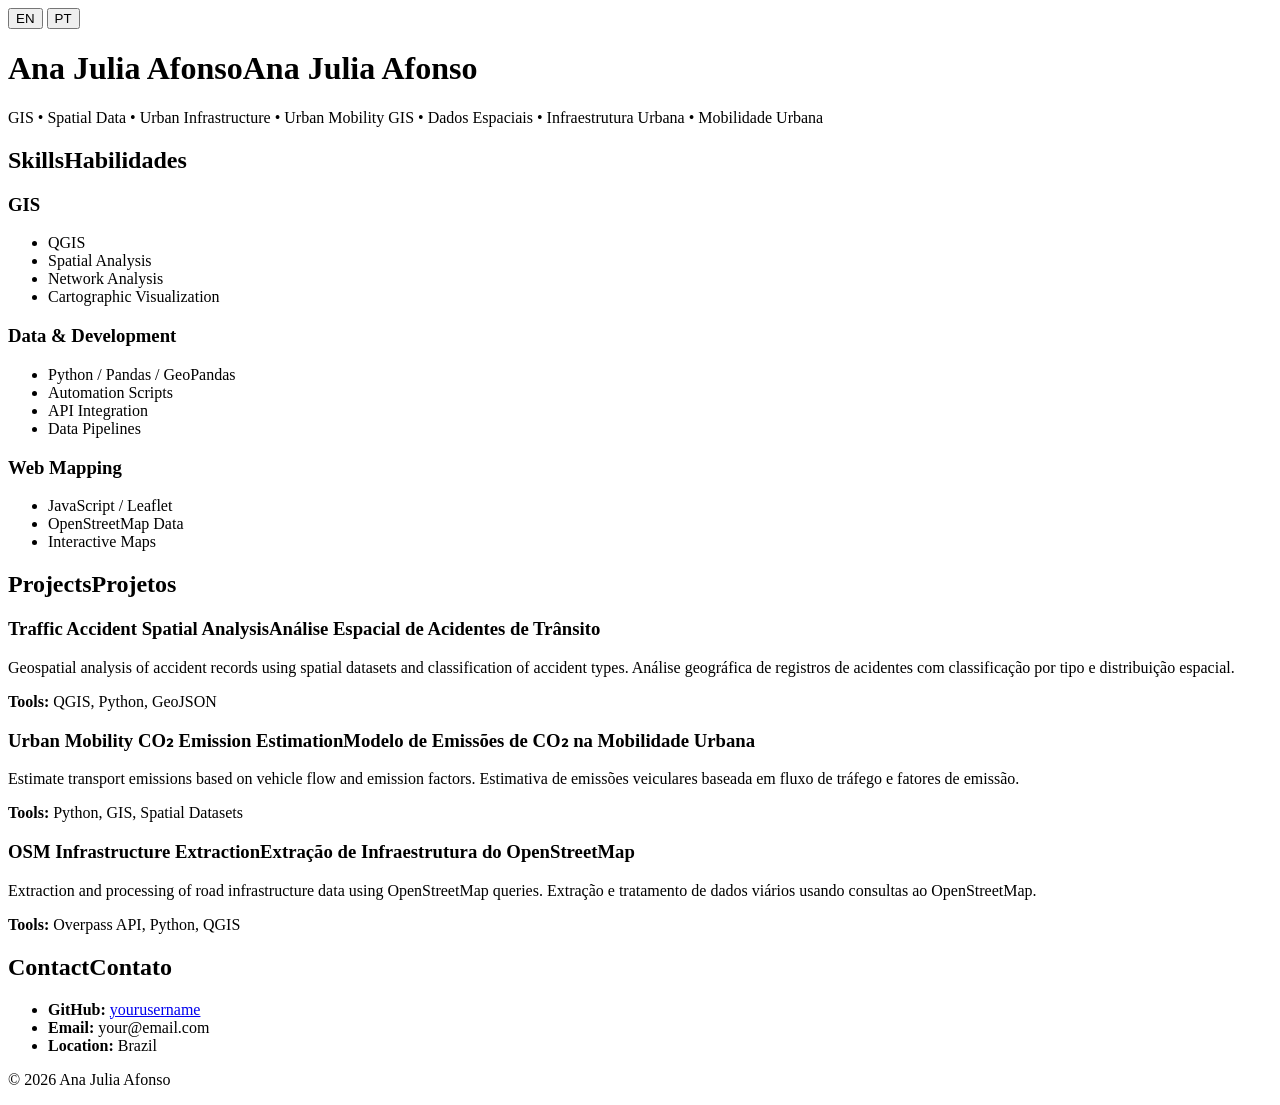
==== index.html @ 04ea4dcf "Update index.html" ====
<!DOCTYPE html>
<html lang="pt">
<head>
<meta charset="UTF-8">
<meta name="viewport" content="width=device-width, initial-scale=1.0">
<title>Ana Julia Afonso | Portfolio de Projetos</title>
<link rel="stylesheet" href="style.css">
</head>
<body>

<header>
  <div class="lang-switch">
    <button onclick="setLang('en')">EN</button>
    <button onclick="setLang('pt')">PT</button>
  </div>
  <h1><span data-lang="en">Ana Julia Afonso</span><span data-lang="pt">Ana Julia Afonso</span></h1>
  <p>
    <span data-lang="en">GIS • Spatial Data • Urban Infrastructure • Urban Mobility</span>
    <span data-lang="pt">GIS • Dados Espaciais • Infraestrutura Urbana • Mobilidade Urbana</span>
  </p>
</header>

<main>
  <section id="skills">
    <h2><span data-lang="en">Skills</span><span data-lang="pt">Habilidades</span></h2>
    <div class="skill-columns">
      <div>
        <h3>GIS</h3>
        <ul>
          <li>QGIS</li>
          <li>Spatial Analysis</li>
          <li>Network Analysis</li>
          <li>Cartographic Visualization</li>
        </ul>
      </div>
      <div>
        <h3>Data & Development</h3>
        <ul>
          <li>Python / Pandas / GeoPandas</li>
          <li>Automation Scripts</li>
          <li>API Integration</li>
          <li>Data Pipelines</li>
        </ul>
      </div>
      <div>
        <h3>Web Mapping</h3>
        <ul>
          <li>JavaScript / Leaflet</li>
          <li>OpenStreetMap Data</li>
          <li>Interactive Maps</li>
        </ul>
      </div>
    </div>
  </section>

  <section id="projects">
    <h2><span data-lang="en">Projects</span><span data-lang="pt">Projetos</span></h2>

    <div class="project">
      <h3><span data-lang="en">Traffic Accident Spatial Analysis</span><span data-lang="pt">Análise Espacial de Acidentes de Trânsito</span></h3>
      <p>
        <span data-lang="en">Geospatial analysis of accident records using spatial datasets and classification of accident types.</span>
        <span data-lang="pt">Análise geográfica de registros de acidentes com classificação por tipo e distribuição espacial.</span>
      </p>
      <p><strong>Tools:</strong> QGIS, Python, GeoJSON</p>
    </div>

    <div class="project">
      <h3><span data-lang="en">Urban Mobility CO₂ Emission Estimation</span><span data-lang="pt">Modelo de Emissões de CO₂ na Mobilidade Urbana</span></h3>
      <p>
        <span data-lang="en">Estimate transport emissions based on vehicle flow and emission factors.</span>
        <span data-lang="pt">Estimativa de emissões veiculares baseada em fluxo de tráfego e fatores de emissão.</span>
      </p>
      <p><strong>Tools:</strong> Python, GIS, Spatial Datasets</p>
    </div>

    <div class="project">
      <h3><span data-lang="en">OSM Infrastructure Extraction</span><span data-lang="pt">Extração de Infraestrutura do OpenStreetMap</span></h3>
      <p>
        <span data-lang="en">Extraction and processing of road infrastructure data using OpenStreetMap queries.</span>
        <span data-lang="pt">Extração e tratamento de dados viários usando consultas ao OpenStreetMap.</span>
      </p>
      <p><strong>Tools:</strong> Overpass API, Python, QGIS</p>
    </div>
  </section>

  <section id="contact">
    <h2><span data-lang="en">Contact</span><span data-lang="pt">Contato</span></h2>
    <ul>
      <li><strong>GitHub:</strong> <a href="https://github.com/yourusername" target="_blank">yourusername</a></li>
      <li><strong>Email:</strong> your@email.com</li>
      <li><strong>Location:</strong> Brazil</li>
    </ul>
  </section>
</main>

<footer>
  <p>&copy; 2026 Ana Julia Afonso</p>
</footer>

<script src="script.js"></script>
</body>
</html>
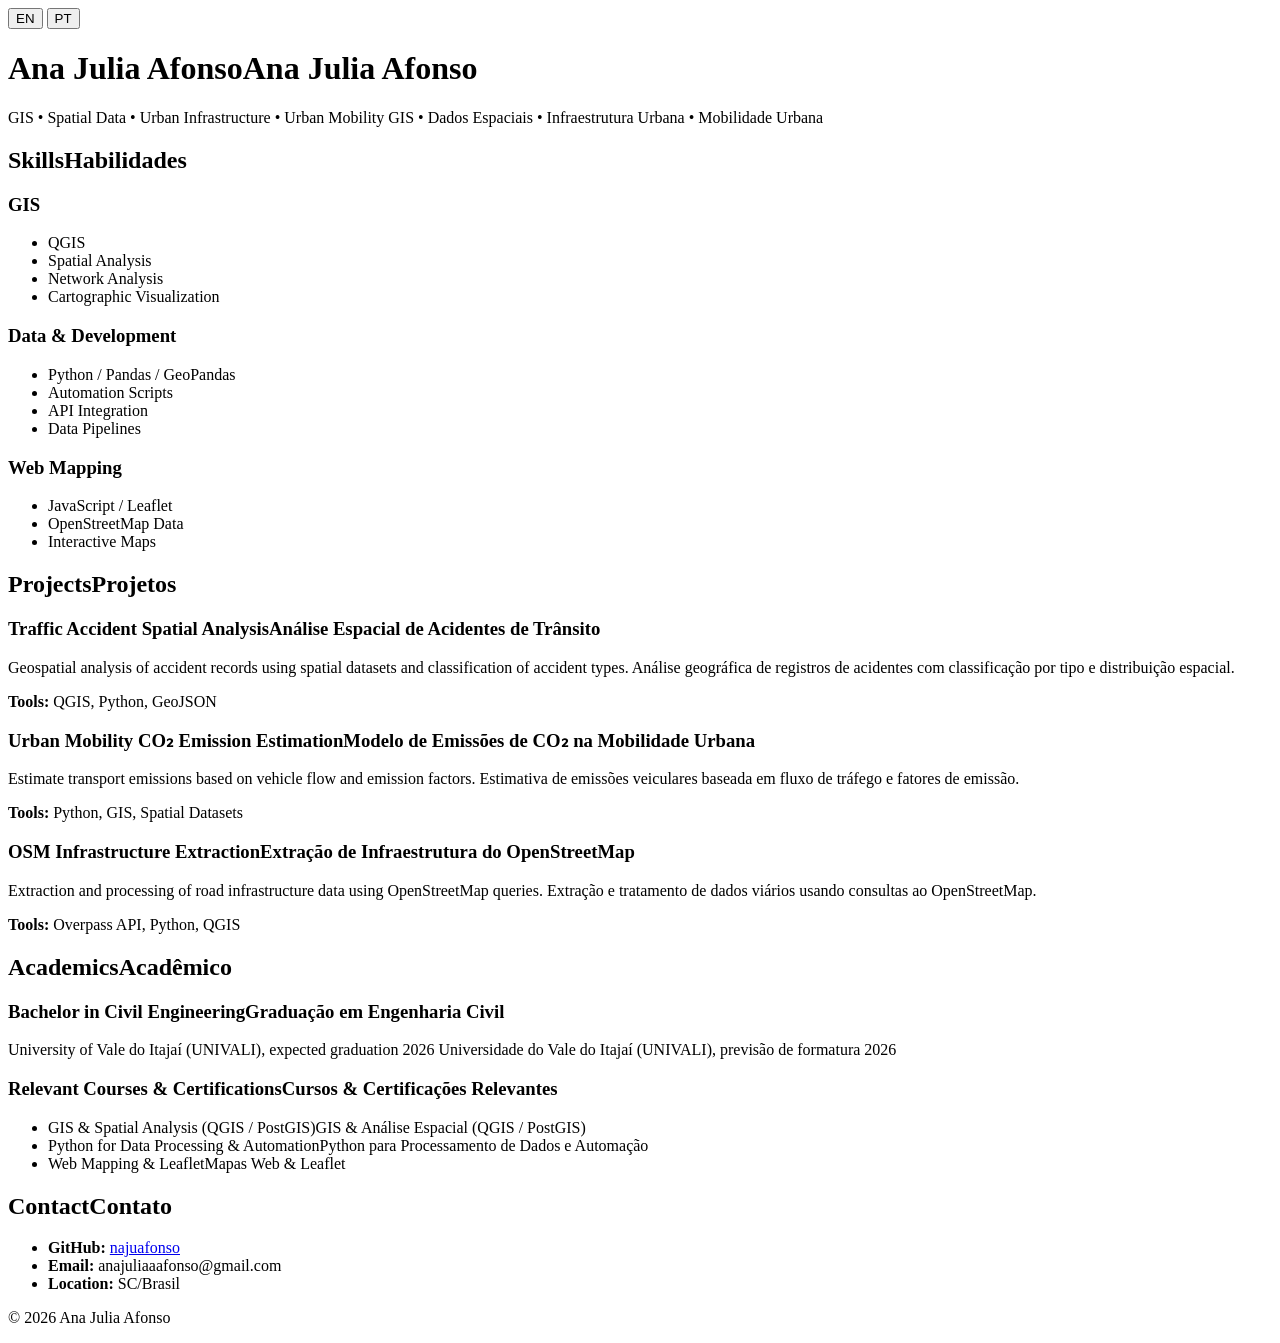
==== commit 565686d7: "Update index.html" ====
--- a/index.html
+++ b/index.html
@@ -83,13 +83,34 @@
       <p><strong>Tools:</strong> Overpass API, Python, QGIS</p>
     </div>
   </section>
+  
+<section id="academics">
+  <h2><span data-lang="en">Academics</span><span data-lang="pt">Acadêmico</span></h2>
 
+  <div class="academic-item">
+    <h3><span data-lang="en">Bachelor in Civil Engineering</span><span data-lang="pt">Graduação em Engenharia Civil</span></h3>
+    <p>
+      <span data-lang="en">University of Vale do Itajaí (UNIVALI), expected graduation 2026</span>
+      <span data-lang="pt">Universidade do Vale do Itajaí (UNIVALI), previsão de formatura 2026</span>
+    </p>
+  </div>
+
+  <div class="academic-item">
+    <h3><span data-lang="en">Relevant Courses & Certifications</span><span data-lang="pt">Cursos & Certificações Relevantes</span></h3>
+    <ul>
+      <li><span data-lang="en">GIS & Spatial Analysis (QGIS / PostGIS)</span><span data-lang="pt">GIS & Análise Espacial (QGIS / PostGIS)</span></li>
+      <li><span data-lang="en">Python for Data Processing & Automation</span><span data-lang="pt">Python para Processamento de Dados e Automação</span></li>
+      <li><span data-lang="en">Web Mapping & Leaflet</span><span data-lang="pt">Mapas Web & Leaflet</span></li>
+    </ul>
+  </div>
+</section>
+  
   <section id="contact">
     <h2><span data-lang="en">Contact</span><span data-lang="pt">Contato</span></h2>
     <ul>
-      <li><strong>GitHub:</strong> <a href="https://github.com/yourusername" target="_blank">yourusername</a></li>
-      <li><strong>Email:</strong> your@email.com</li>
-      <li><strong>Location:</strong> Brazil</li>
+      <li><strong>GitHub:</strong> <a href="https://github.com/yourusername" target="_blank">najuafonso</a></li>
+      <li><strong>Email:</strong> anajuliaaafonso@gmail.com</li>
+      <li><strong>Location:</strong> SC/Brasil</li>
     </ul>
   </section>
 </main>
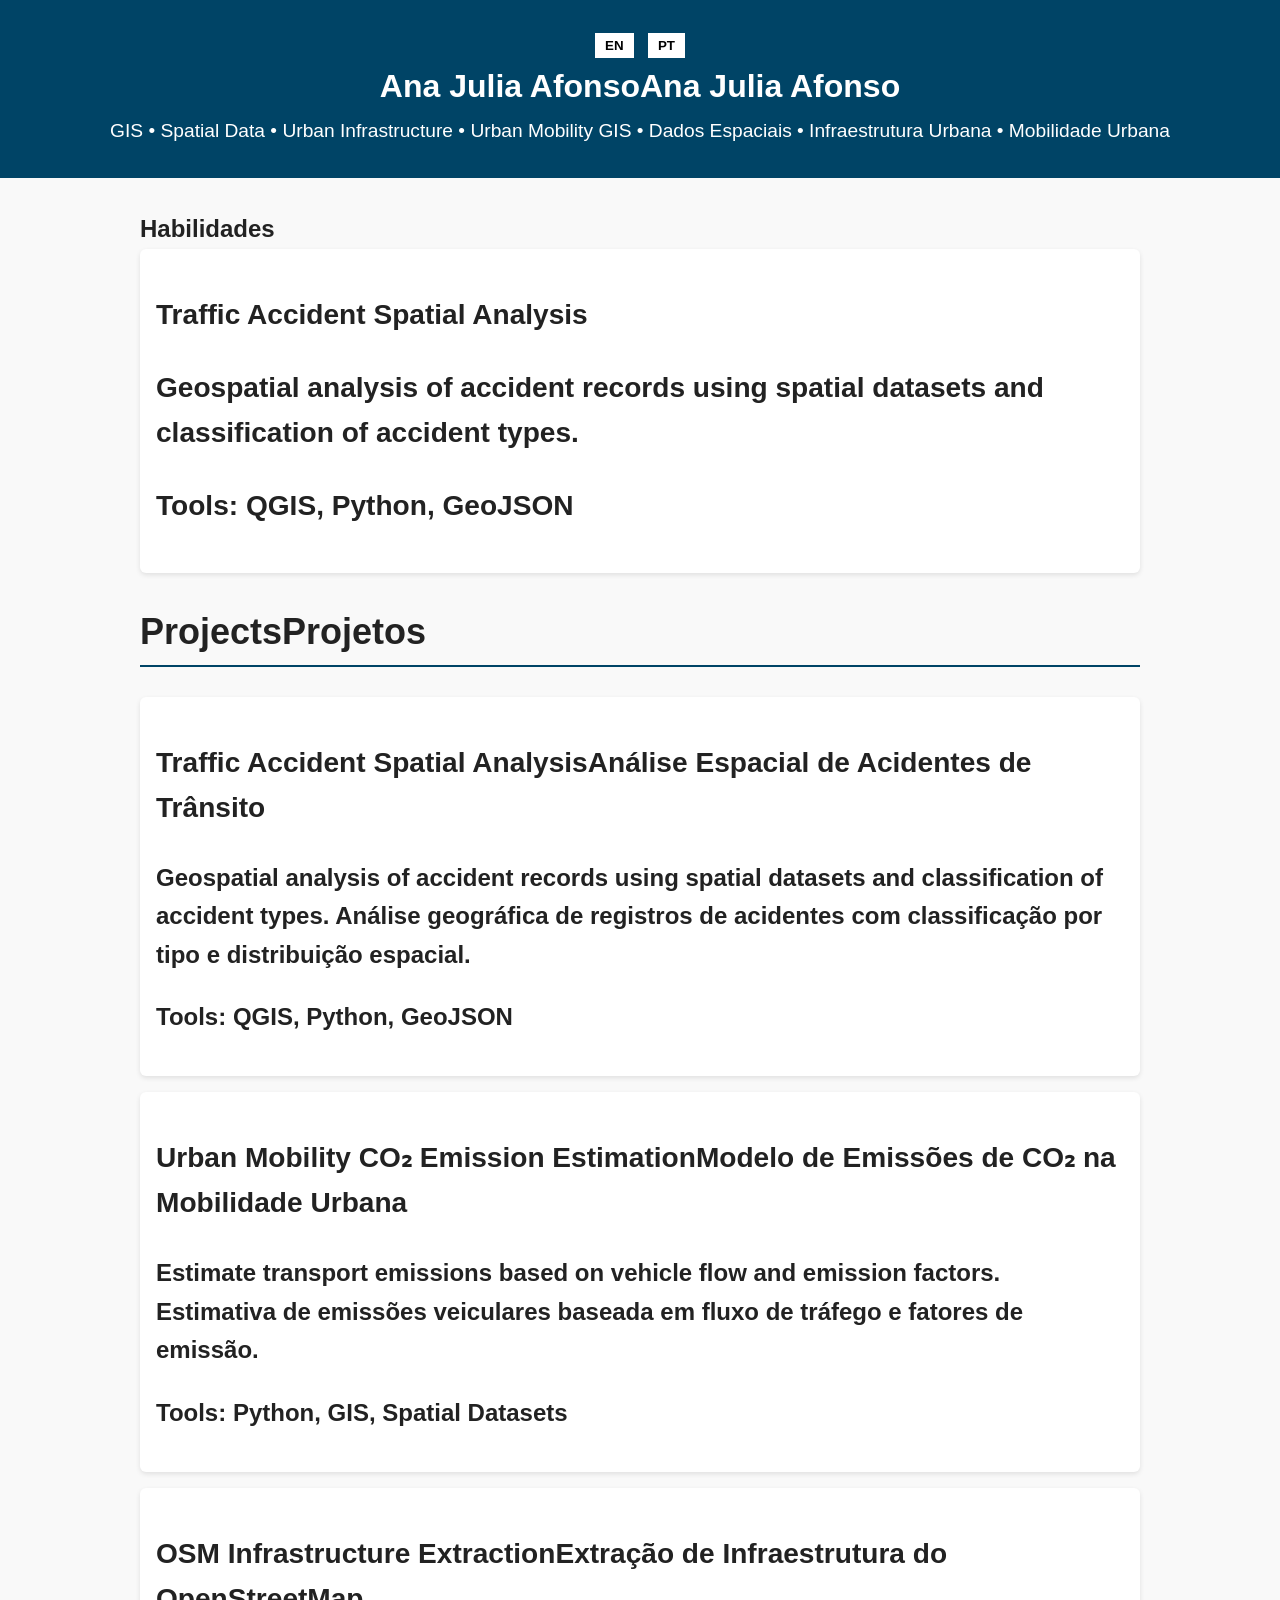
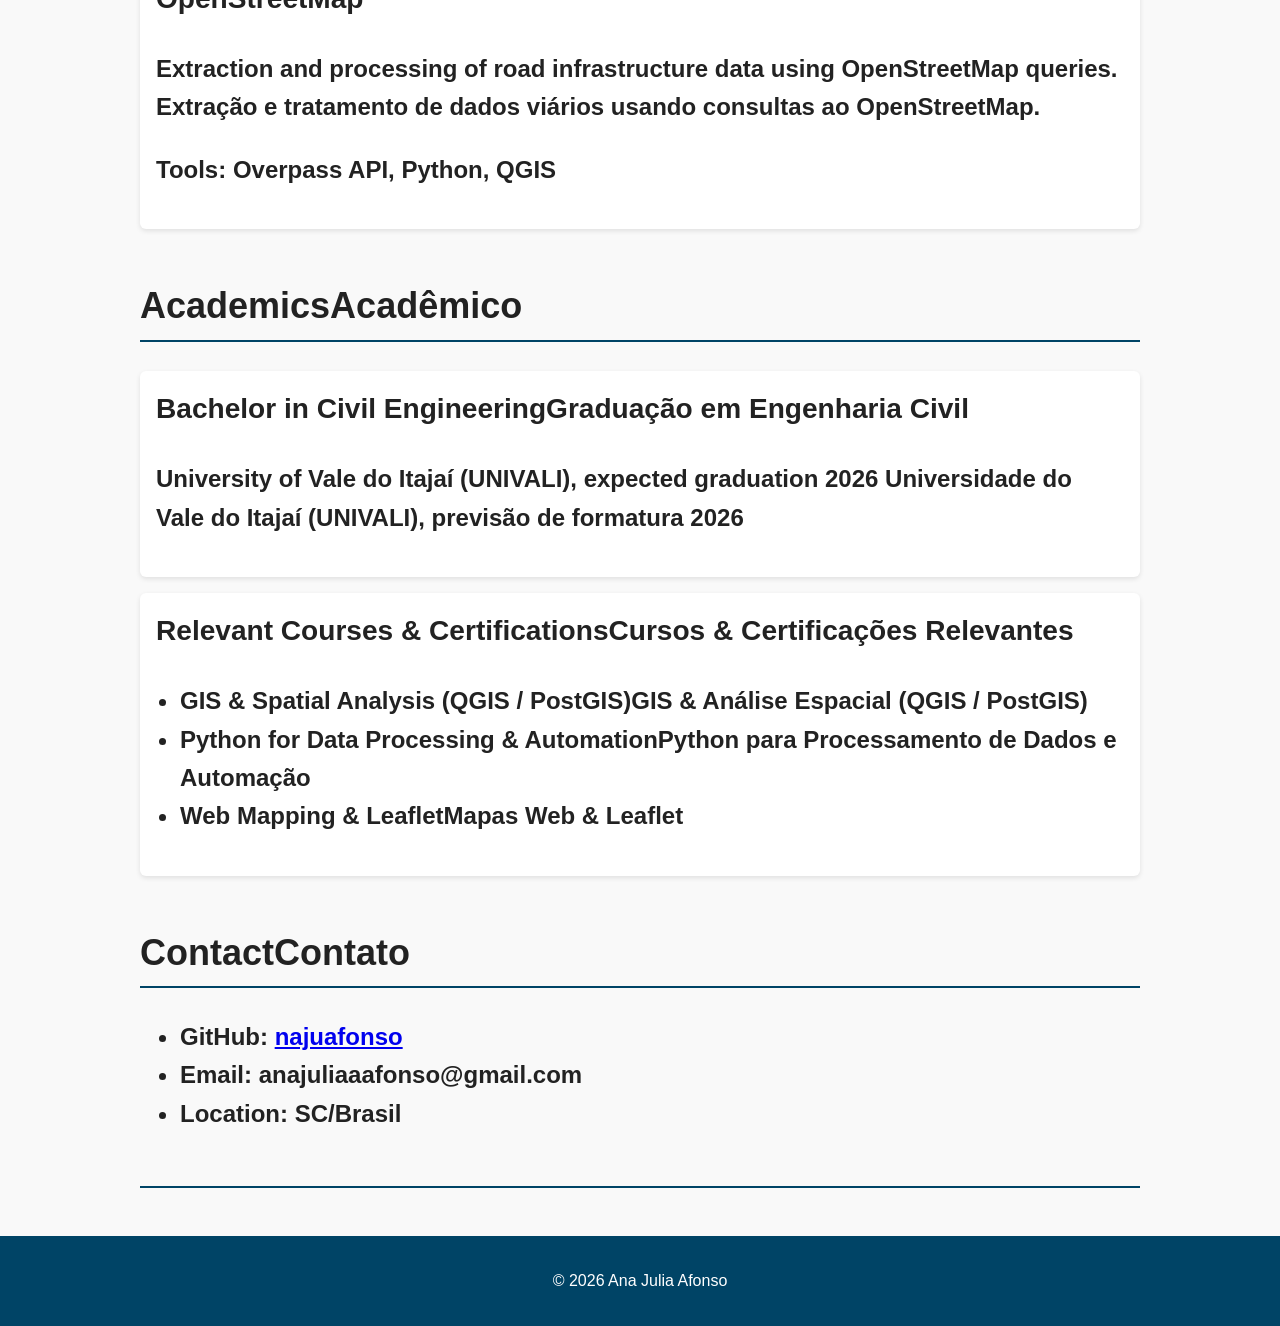
==== commit e31a1ad1: "Update index.html" ====
--- a/index.html
+++ b/index.html
@@ -22,37 +22,16 @@
 
 <main>
   <section id="skills">
-    <h2><span data-lang="en">Skills</span><span data-lang="pt">Habilidades</span></h2>
-    <div class="skill-columns">
-      <div>
-        <h3>GIS</h3>
-        <ul>
-          <li>QGIS</li>
-          <li>Spatial Analysis</li>
-          <li>Network Analysis</li>
-          <li>Cartographic Visualization</li>
-        </ul>
-      </div>
-      <div>
-        <h3>Data & Development</h3>
-        <ul>
-          <li>Python / Pandas / GeoPandas</li>
-          <li>Automation Scripts</li>
-          <li>API Integration</li>
-          <li>Data Pipelines</li>
-        </ul>
-      </div>
-      <div>
-        <h3>Web Mapping</h3>
-        <ul>
-          <li>JavaScript / Leaflet</li>
-          <li>OpenStreetMap Data</li>
-          <li>Interactive Maps</li>
-        </ul>
-      </div>
+    <h2><span data-lang="en">Habilidades </span>
+
+    <div class="project">
+      <h3><span data-lang="en">Traffic Accident Spatial Analysis</span><h3>
+      <p>
+        <span data-lang="en">Geospatial analysis of accident records using spatial datasets and classification of accident types.</span>
+      </p>
+      <p><strong>Tools:</strong> QGIS, Python, GeoJSON</p>
     </div>
-  </section>
-
+        
   <section id="projects">
     <h2><span data-lang="en">Projects</span><span data-lang="pt">Projetos</span></h2>
 
--- a/style.css
+++ b/style.css
@@ -0,0 +1,98 @@
+body {
+  font-family: Arial, sans-serif;
+  line-height: 1.6;
+  margin: 0;
+  padding: 0;
+  color: #222;
+  background: #f9f9f9;
+}
+
+header {
+  background: #004466;
+  color: #fff;
+  padding: 2rem;
+  text-align: center;
+}
+
+header h1 {
+  margin: 0.2rem 0;
+  font-size: 2rem;
+}
+
+header p {
+  margin: 0;
+  font-size: 1.2rem;
+}
+
+.lang-switch button {
+  margin: 0 5px;
+  padding: 5px 10px;
+  background: #fff;
+  border: none;
+  cursor: pointer;
+  font-weight: bold;
+}
+
+.lang-switch button:hover {
+  background: #ddd;
+}
+
+main {
+  max-width: 1000px;
+  margin: 2rem auto;
+  padding: 0 1rem;
+}
+
+section {
+  margin-bottom: 3rem;
+}
+
+h2 {
+  border-bottom: 2px solid #004466;
+  padding-bottom: 0.3rem;
+}
+
+.skill-columns {
+  display: flex;
+  flex-wrap: wrap;
+  gap: 2rem;
+}
+
+.skill-columns div {
+  flex: 1 1 250px;
+  background: #fff;
+  padding: 1rem;
+  border-radius: 6px;
+  box-shadow: 0 2px 5px rgba(0,0,0,0.1);
+}
+
+.project {
+  background: #fff;
+  padding: 1rem;
+  margin-bottom: 1rem;
+  border-radius: 6px;
+  box-shadow: 0 2px 5px rgba(0,0,0,0.1);
+}
+
+footer {
+  background: #004466;
+  color: #fff;
+  text-align: center;
+  padding: 1rem 0;
+}
+.academic-item {
+  background: #fff;
+  padding: 1rem;
+  margin-bottom: 1rem;
+  border-radius: 6px;
+  box-shadow: 0 2px 5px rgba(0,0,0,0.1);
+}
+
+.academic-item h3 {
+  margin-top: 0;
+}
+
+.academic-item ul {
+  list-style-type: disc;
+  padding-left: 1.5rem;
+}
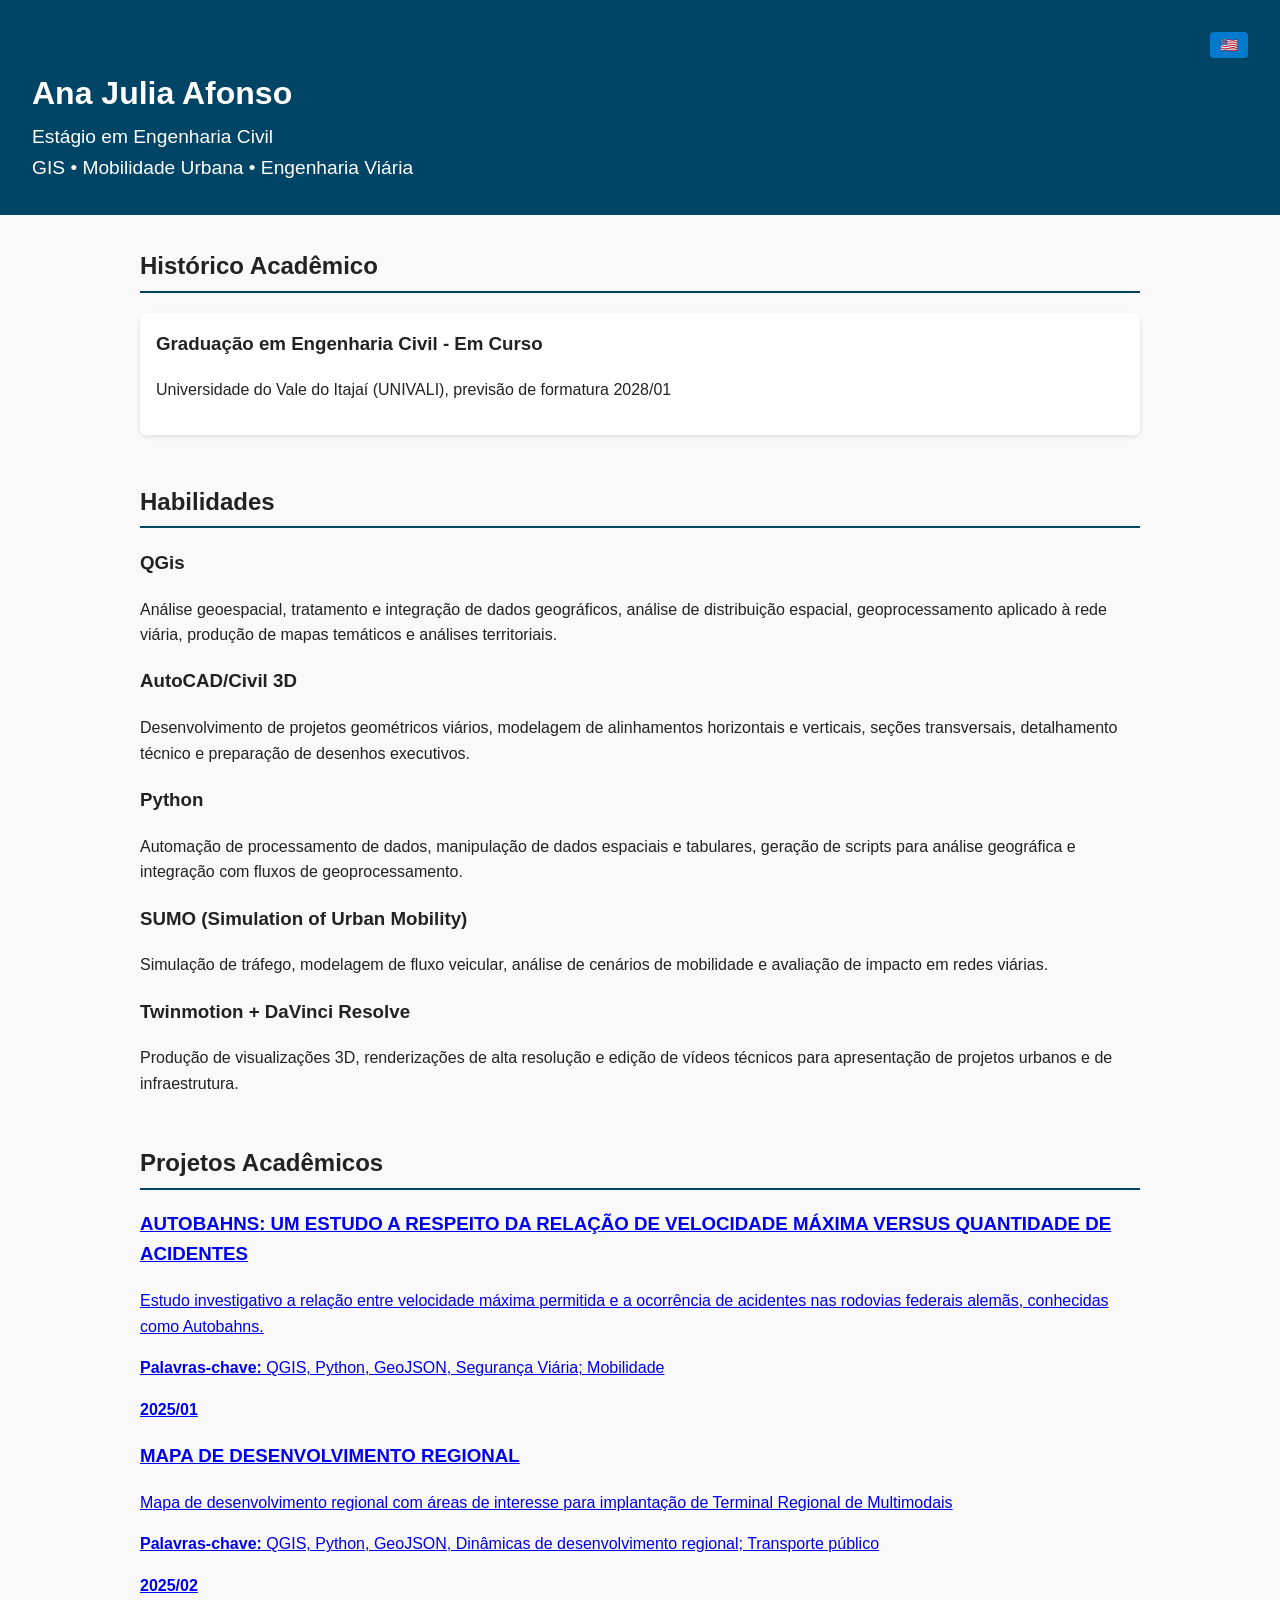
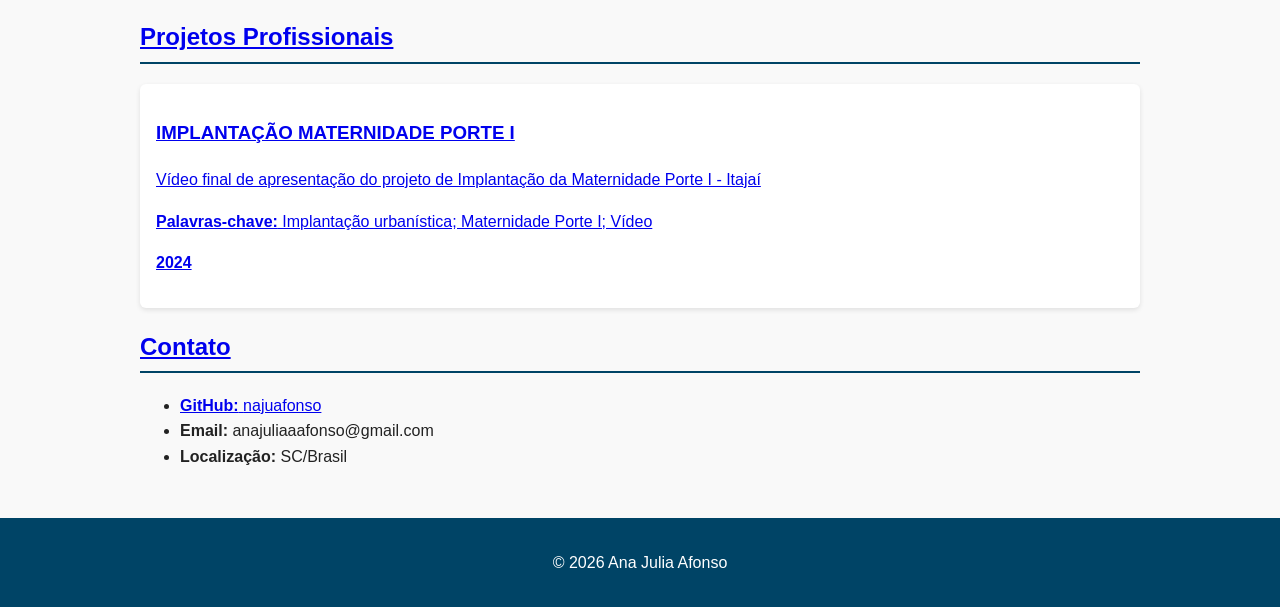
==== commit 7c3c2b92: "Fix project div class names in index.html" ====
--- a/index.html
+++ b/index.html
@@ -10,86 +10,74 @@
 
 <header>
   <div class="lang-switch">
-    <button onclick="setLang('en')">EN</button>
-    <button onclick="setLang('pt')">PT</button>
+    <a href="en.html">🇺🇸</a>
   </div>
-  <h1><span data-lang="en">Ana Julia Afonso</span><span data-lang="pt">Ana Julia Afonso</span></h1>
-  <p>
-    <span data-lang="en">GIS • Spatial Data • Urban Infrastructure • Urban Mobility</span>
-    <span data-lang="pt">GIS • Dados Espaciais • Infraestrutura Urbana • Mobilidade Urbana</span>
-  </p>
+  <h1>Ana Julia Afonso</h1>
+  <p>Estágio em Engenharia Civil</p>
+  <p>GIS • Mobilidade Urbana • Engenharia Viária</p>
 </header>
 
 <main>
+  <section id="academics">
+    <h2>Histórico Acadêmico</h2>
+    <div class="academic-item">
+      <h3>Graduação em Engenharia Civil - Em Curso</h3>
+      <p>Universidade do Vale do Itajaí (UNIVALI), previsão de formatura 2028/01</p>
+    </div>
+  </section>
+
   <section id="skills">
-    <h2><span data-lang="en">Habilidades </span>
+    <h2>Habilidades</h2>
+    <div class="skills">
+      <h3>QGis</h3>
+      <p>Análise geoespacial, tratamento e integração de dados geográficos, análise de distribuição espacial, geoprocessamento aplicado à rede viária, produção de mapas temáticos e análises territoriais.</p>
+      <h3>AutoCAD/Civil 3D</h3>
+      <p>Desenvolvimento de projetos geométricos viários, modelagem de alinhamentos horizontais e verticais, seções transversais, detalhamento técnico e preparação de desenhos executivos.</p>
+      <h3>Python</h3>
+      <p>Automação de processamento de dados, manipulação de dados espaciais e tabulares, geração de scripts para análise geográfica e integração com fluxos de geoprocessamento.</p>
+      <h3>SUMO (Simulation of Urban Mobility)</h3>
+      <p>Simulação de tráfego, modelagem de fluxo veicular, análise de cenários de mobilidade e avaliação de impacto em redes viárias.</p>
+      <h3>Twinmotion + DaVinci Resolve</h3>
+      <p>Produção de visualizações 3D, renderizações de alta resolução e edição de vídeos técnicos para apresentação de projetos urbanos e de infraestrutura.</p>
+    </div>
+  </section>
 
+  <section id="projects">
+    <h2>Projetos Acadêmicos</h2>
+
+<a href="autobahns_estudo.pdf" target="_blank">
+  <div class="projects">
+    <h3>AUTOBAHNS: UM ESTUDO A RESPEITO DA RELAÇÃO DE VELOCIDADE MÁXIMA VERSUS QUANTIDADE DE ACIDENTES</h3>
+    <p>Estudo investigativo a relação entre velocidade máxima permitida e a ocorrência de acidentes nas rodovias federais alemãs, conhecidas como Autobahns.</p>
+    <p><strong>Palavras-chave:</strong> QGIS, Python, GeoJSON, Segurança Viária; Mobilidade</p>
+    <p><strong>2025/01</strong></p>
+  </div>
+</a>
+    
+<a href="desenvolvimento_regional.pdf" target="_blank">
+    <div class="projects">
+      <h3>MAPA DE DESENVOLVIMENTO REGIONAL</h3>
+      <p>Mapa de desenvolvimento regional com áreas de interesse para implantação de Terminal Regional de Multimodais</p>
+      <p><strong>Palavras-chave:</strong> QGIS, Python, GeoJSON, Dinâmicas de desenvolvimento regional; Transporte público</p>
+      <p><strong>2025/02</strong></p>
+    </div>
+    
+    <section id="projects">
+    <h2>Projetos Profissionais</h2>
+<a href="https://youtu.be/bIXliyqEXes" target="_blank">
     <div class="project">
-      <h3><span data-lang="en">Traffic Accident Spatial Analysis</span><h3>
-      <p>
-        <span data-lang="en">Geospatial analysis of accident records using spatial datasets and classification of accident types.</span>
-      </p>
-      <p><strong>Tools:</strong> QGIS, Python, GeoJSON</p>
-    </div>
-        
-  <section id="projects">
-    <h2><span data-lang="en">Projects</span><span data-lang="pt">Projetos</span></h2>
-
-    <div class="project">
-      <h3><span data-lang="en">Traffic Accident Spatial Analysis</span><span data-lang="pt">Análise Espacial de Acidentes de Trânsito</span></h3>
-      <p>
-        <span data-lang="en">Geospatial analysis of accident records using spatial datasets and classification of accident types.</span>
-        <span data-lang="pt">Análise geográfica de registros de acidentes com classificação por tipo e distribuição espacial.</span>
-      </p>
-      <p><strong>Tools:</strong> QGIS, Python, GeoJSON</p>
+      <h3>IMPLANTAÇÃO MATERNIDADE PORTE I</h3>
+      <p>Vídeo final de apresentação do projeto de Implantação da Maternidade Porte I - Itajaí</p>
+      <p><strong>Palavras-chave:</strong> Implantação urbanística; Maternidade Porte I; Vídeo</p>
+      <p><strong>2024</strong></p>
     </div>
 
-    <div class="project">
-      <h3><span data-lang="en">Urban Mobility CO₂ Emission Estimation</span><span data-lang="pt">Modelo de Emissões de CO₂ na Mobilidade Urbana</span></h3>
-      <p>
-        <span data-lang="en">Estimate transport emissions based on vehicle flow and emission factors.</span>
-        <span data-lang="pt">Estimativa de emissões veiculares baseada em fluxo de tráfego e fatores de emissão.</span>
-      </p>
-      <p><strong>Tools:</strong> Python, GIS, Spatial Datasets</p>
-    </div>
-
-    <div class="project">
-      <h3><span data-lang="en">OSM Infrastructure Extraction</span><span data-lang="pt">Extração de Infraestrutura do OpenStreetMap</span></h3>
-      <p>
-        <span data-lang="en">Extraction and processing of road infrastructure data using OpenStreetMap queries.</span>
-        <span data-lang="pt">Extração e tratamento de dados viários usando consultas ao OpenStreetMap.</span>
-      </p>
-      <p><strong>Tools:</strong> Overpass API, Python, QGIS</p>
-    </div>
-  </section>
-  
-<section id="academics">
-  <h2><span data-lang="en">Academics</span><span data-lang="pt">Acadêmico</span></h2>
-
-  <div class="academic-item">
-    <h3><span data-lang="en">Bachelor in Civil Engineering</span><span data-lang="pt">Graduação em Engenharia Civil</span></h3>
-    <p>
-      <span data-lang="en">University of Vale do Itajaí (UNIVALI), expected graduation 2026</span>
-      <span data-lang="pt">Universidade do Vale do Itajaí (UNIVALI), previsão de formatura 2026</span>
-    </p>
-  </div>
-
-  <div class="academic-item">
-    <h3><span data-lang="en">Relevant Courses & Certifications</span><span data-lang="pt">Cursos & Certificações Relevantes</span></h3>
+  <section id="contact">
+    <h2>Contato</h2>
     <ul>
-      <li><span data-lang="en">GIS & Spatial Analysis (QGIS / PostGIS)</span><span data-lang="pt">GIS & Análise Espacial (QGIS / PostGIS)</span></li>
-      <li><span data-lang="en">Python for Data Processing & Automation</span><span data-lang="pt">Python para Processamento de Dados e Automação</span></li>
-      <li><span data-lang="en">Web Mapping & Leaflet</span><span data-lang="pt">Mapas Web & Leaflet</span></li>
-    </ul>
-  </div>
-</section>
-  
-  <section id="contact">
-    <h2><span data-lang="en">Contact</span><span data-lang="pt">Contato</span></h2>
-    <ul>
-      <li><strong>GitHub:</strong> <a href="https://github.com/yourusername" target="_blank">najuafonso</a></li>
+      <li><strong>GitHub:</strong> <a href="https://github.com/najuafonso" target="_blank">najuafonso</a></li>
       <li><strong>Email:</strong> anajuliaaafonso@gmail.com</li>
-      <li><strong>Location:</strong> SC/Brasil</li>
+      <li><strong>Localização:</strong> SC/Brasil</li>
     </ul>
   </section>
 </main>
@@ -98,6 +86,5 @@
   <p>&copy; 2026 Ana Julia Afonso</p>
 </footer>
 
-<script src="script.js"></script>
 </body>
 </html>
--- a/style.css
+++ b/style.css
@@ -11,7 +11,7 @@
   background: #004466;
   color: #fff;
   padding: 2rem;
-  text-align: center;
+  text-align: left;
 }
 
 header h1 {
@@ -96,3 +96,21 @@
   list-style-type: disc;
   padding-left: 1.5rem;
 }
+
+.lang-switch {
+  text-align: right;
+  margin-bottom: 10px;
+}
+
+.lang-switch a {
+  text-decoration: none;
+  padding: 5px 10px;
+  background-color: #007ACC;
+  color: white;
+  border-radius: 4px;
+  font-size: 0.9rem;
+}
+
+.lang-switch a:hover {
+  background-color: #005A99;
+}
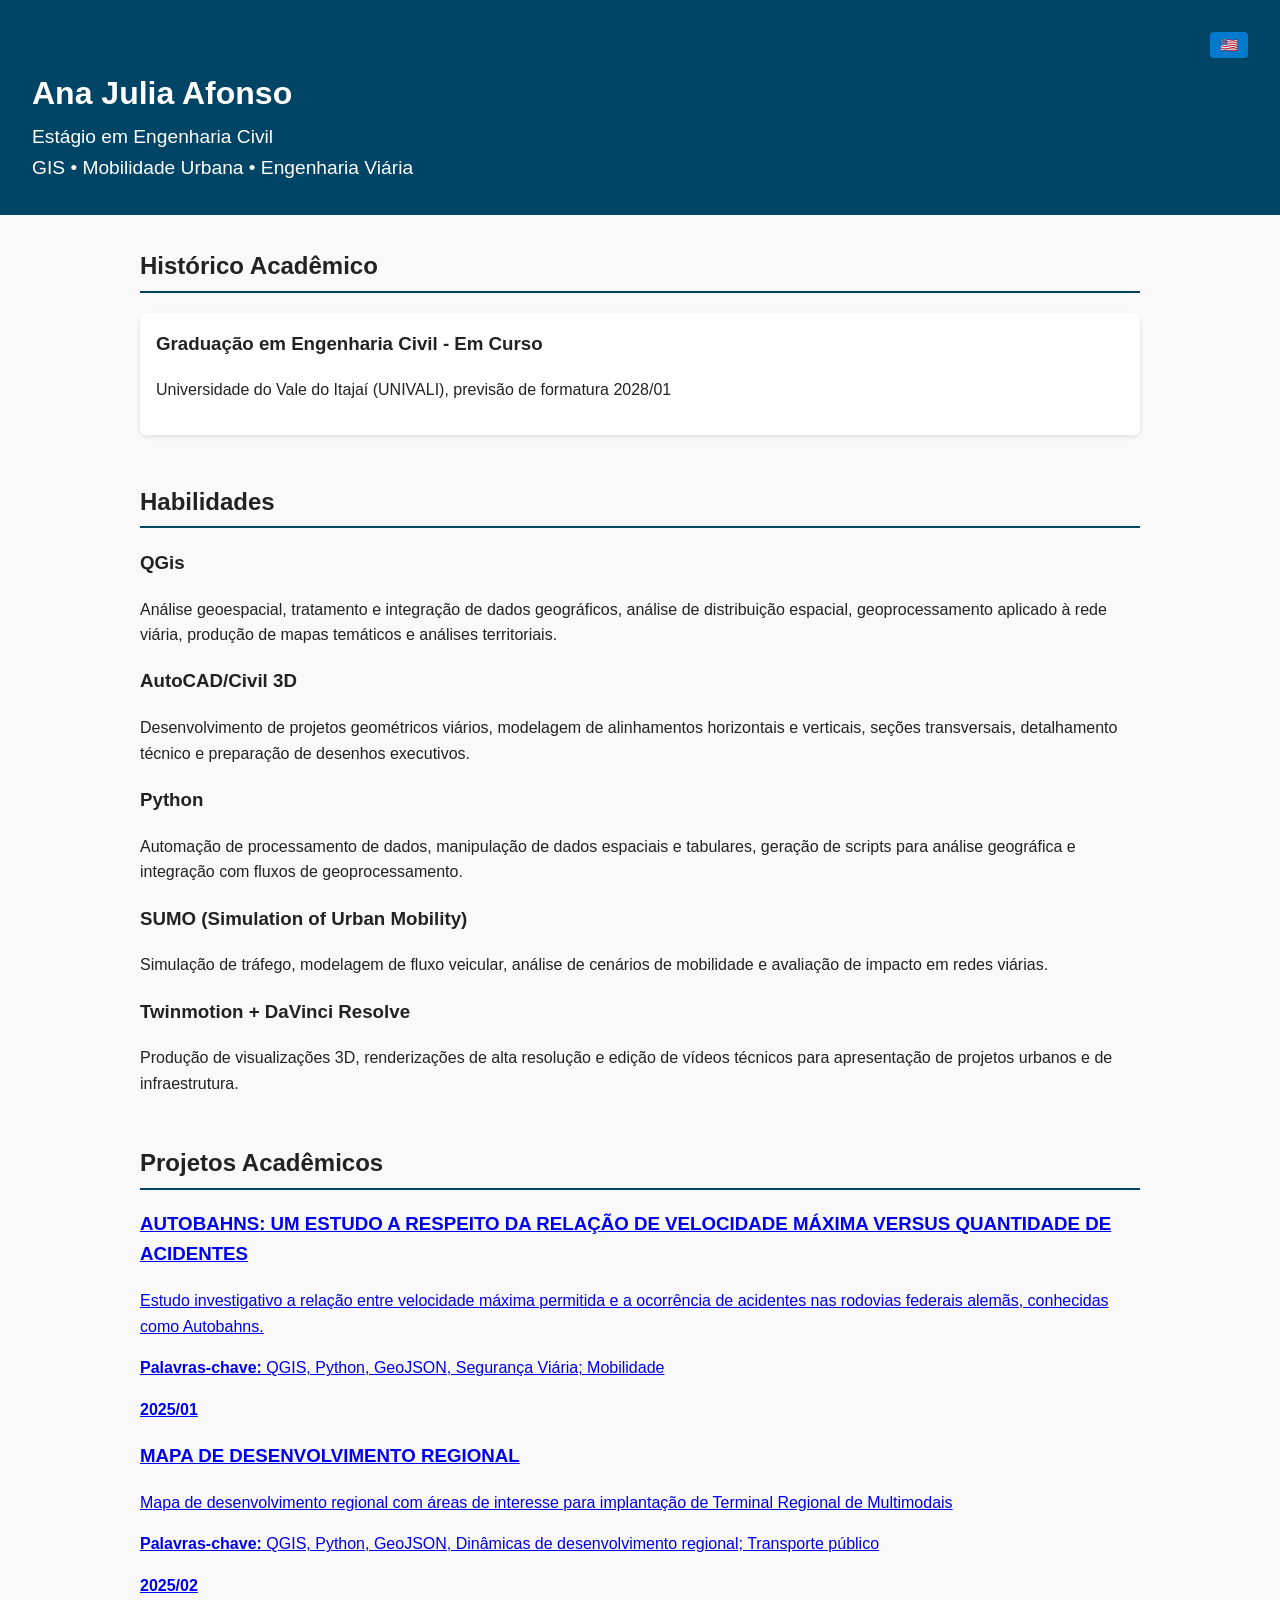
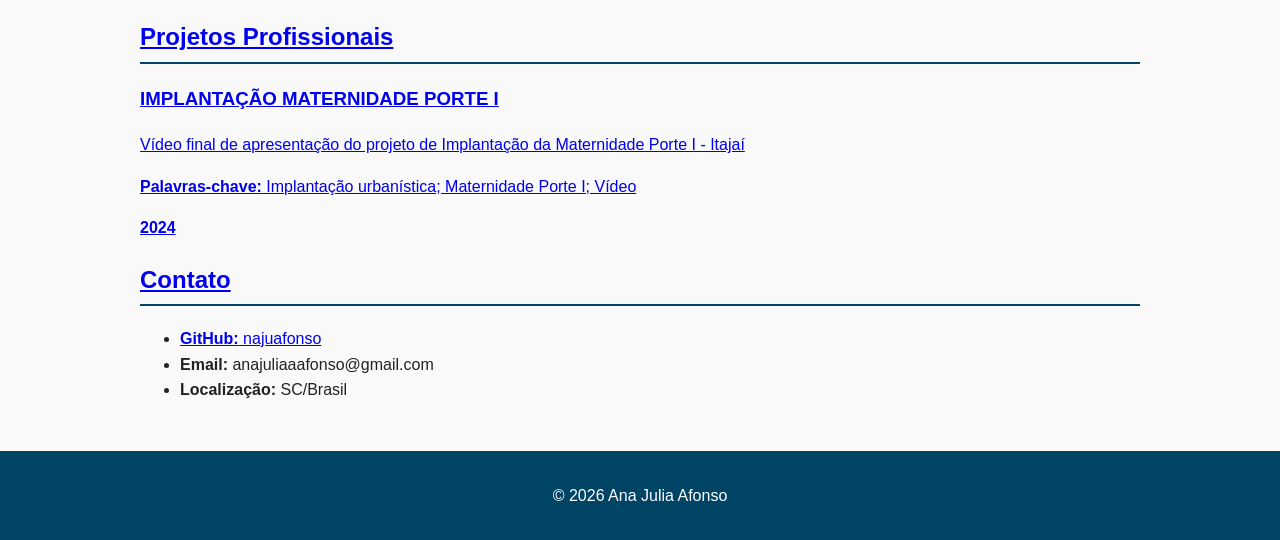
==== commit a88ee5a8: "Fix project div class name in index.html" ====
--- a/index.html
+++ b/index.html
@@ -65,7 +65,7 @@
     <section id="projects">
     <h2>Projetos Profissionais</h2>
 <a href="https://youtu.be/bIXliyqEXes" target="_blank">
-    <div class="project">
+    <div class="projects">
       <h3>IMPLANTAÇÃO MATERNIDADE PORTE I</h3>
       <p>Vídeo final de apresentação do projeto de Implantação da Maternidade Porte I - Itajaí</p>
       <p><strong>Palavras-chave:</strong> Implantação urbanística; Maternidade Porte I; Vídeo</p>
